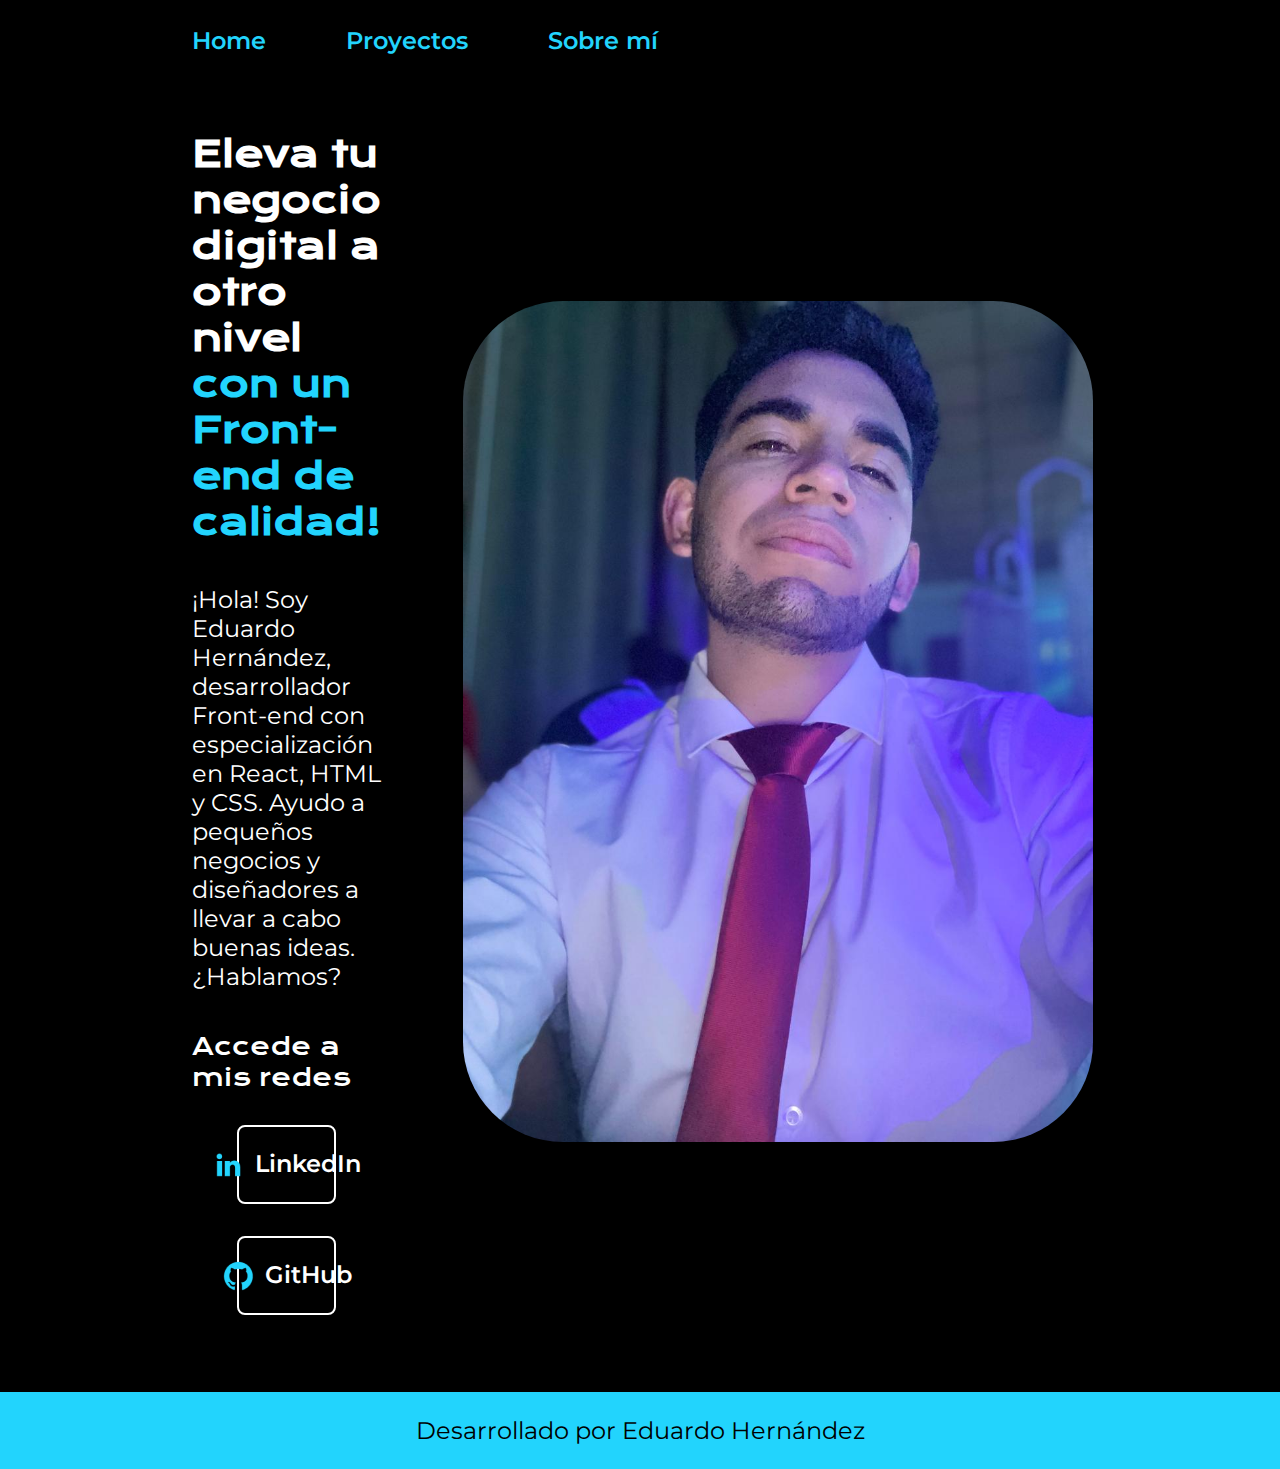
==== index.html @ 305961f6 "primer commit" ====
<!DOCTYPE html>
<html lang="en">
<head>
    <meta charset="UTF-8">
    <meta name="viewport" content="width=device-width, initial-scale=1.0">
    <title>Portafolio</title>
    <link rel="stylesheet" href="./styles/style.css">
</head>
<body>
    <header class="header">
        <nav class="header__menu">
            <a href="./index.html" class="header__menu__link">Home</a>
            <a href="./pages/about.html" class="header__menu__link">Proyectos</a>
            <a href="./pages/about.html" class="header__menu__link">Sobre mí</a>
            
        </nav>
    </header>
    <main class="presentacion">
        <section class="presentacion__contenido">
            <h1 class="presentacion__contenido__titulo">Eleva tu negocio digital a otro nivel <strong class="titulo-destaque">con un Front-end de calidad!</strong></h1>
        <p class="presentacion__contenido__texto">
            ¡Hola! Soy Eduardo Hernández, desarrollador Front-end con especialización en React, HTML y CSS. Ayudo a pequeños negocios y diseñadores a llevar a cabo buenas ideas. ¿Hablamos?
        </p>
        <div class="presentacion__enlaces">
            <h2 class="presentacion__enlaces__subtitulo">Accede a mis redes</h2>
            <a class="presentacion__enlaces__link" href="https://www.linkedin.com/in/eduardo-hernandez-mauedy164/"><img class="presentacion__enlaces__icono" src="./multimedia/linkedin.png" alt="Logo LinkedIn">LinkedIn</a>
            <a class="presentacion__enlaces__link" href="https://github.com/Mauedy164"><img class="presentacion__enlaces__icono" src="./multimedia/github.png" alt="Logo github"> GitHub</a>
        </div>
        </section>
        <section>
            <img class="foto__perfil" src="./multimedia/Foto perfil.jpeg" alt="Eduardo Hernández perfil">
        </section>
        
    </main>
    <footer class="footer">
        <p>Desarrollado por Eduardo Hernández</p>
    </footer>
</body>
</html>
---- styles/style.css ----
@import url('https://fonts.googleapis.com/css2?family=Courgette&family=Dancing+Script&family=Krona+One&family=Montserrat:ital,wght@0,100..900;1,100..900&family=Noto+Sans+Thai:wght@100..900&display=swap');

:root{
    --color-primario: black;
    --color-secundario: white;
    --color-terciario: #22d4fd;
    --color-hover: #272727;

    --fuente-monsterrat:"Montserrat", sans-serif;
    --fuente-krona:"krona One", sans-serif;
}

*{
    padding: 0;
    margin: 0;

}
body {
    background-color:  var(--color-primario);
    color: var(--color-secundario);
    box-sizing: border-box;
}

.header{
    padding: 2% 0 0 15%;
}

.header__menu{
    display: flex;
    gap: 80px;
}

.header__menu__link{
    font-family: var(--fuente-monsterrat);
    font-size: 1.5rem;
    font-weight: 600;
    color: var(--color-terciario);
    text-decoration: none;
}

.presentacion{
    display: flex;
    align-items: center;
    padding: 6% 15%;
    justify-content: space-between;
    gap: 82px;
}

.presentacion__contenido{
    width: 50%;
    display: flex;
    flex-direction: column;
    gap: 40px;
}

.presentacion__contenido__titulo{
    font-size:2.25rem;
    font-family: var(--fuente-krona);
}

.titulo-destaque{
    color: var(--color-terciario);
}

.presentacion__contenido__texto{
    font-size: 1.5rem;
    font-family: var(--fuente-monsterrat);
}

.presentacion__enlaces{
    display: flex;
    justify-content: space-between;
    flex-direction: column;
    align-items: center;
    gap: 32px;
}

.presentacion__enlaces__link{
    width: 50%;
    text-align: center;
    padding: 21.5px 0;
    border-radius: 8px;
    font-family: var(--fuente-monsterrat);
    font-size: 1.5rem;
    font-weight: 600;
    text-decoration: none;
    color: var(--color-secundario);
    border: 2px solid var(--color-secundario);
    display: flex;
    justify-content: center;
    gap: 10px;
}

.presentacion__enlaces__subtitulo{
    font-family: var(--fuente-krona);
    font-size: 1.5rem;
    font-weight: 400;
}

.presentacion__enlaces__link:hover{
    background-color: var(--color-hover);
    cursor: pointer;
}

.foto__perfil{
    width: 70vh;
    border-radius: 100px;
}

footer{
    background-color: var(--color-terciario);
    padding: 24px;
    color: var(--color-primario);
    text-align: center;
    font-family: var(--fuente-monsterrat);
    font-size: 1.5rem;
    font-weight: 400;
}

@media (max-width: 1200px){
    .header{
        padding: 10%;
    }
    .header__menu{
        justify-content: center;
    }

    .presentacion{
        flex-direction: column-reverse;
        padding: 5%;
    }

    .presentacion__contenido{
        width: auto;
    }

    
}
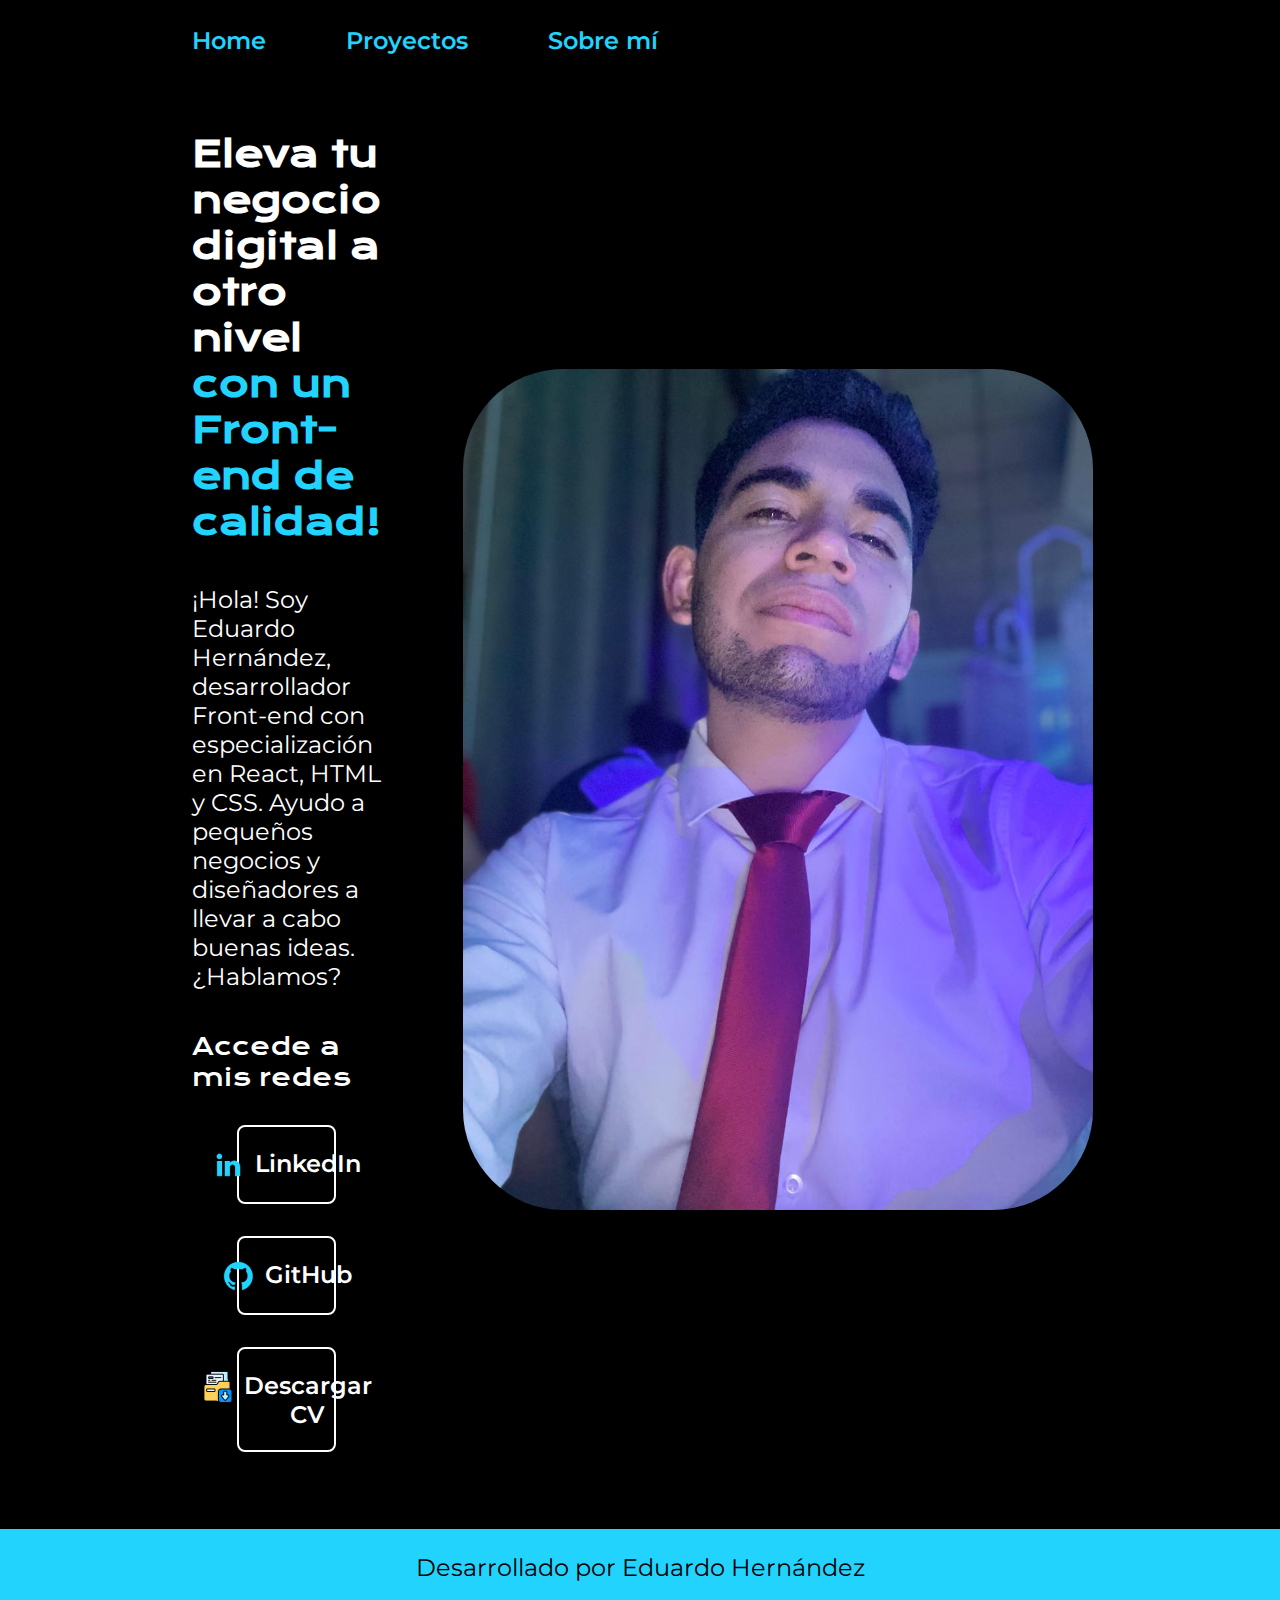
==== commit 26c5d641: "Añade proyectos ys obre mí" ====
--- a/index.html
+++ b/index.html
@@ -10,7 +10,7 @@
     <header class="header">
         <nav class="header__menu">
             <a href="./index.html" class="header__menu__link">Home</a>
-            <a href="./pages/about.html" class="header__menu__link">Proyectos</a>
+            <a href="./pages/Proyects.html" class="header__menu__link">Proyectos</a>
             <a href="./pages/about.html" class="header__menu__link">Sobre mí</a>
             
         </nav>
@@ -25,6 +25,10 @@
             <h2 class="presentacion__enlaces__subtitulo">Accede a mis redes</h2>
             <a class="presentacion__enlaces__link" href="https://www.linkedin.com/in/eduardo-hernandez-mauedy164/"><img class="presentacion__enlaces__icono" src="./multimedia/linkedin.png" alt="Logo LinkedIn">LinkedIn</a>
             <a class="presentacion__enlaces__link" href="https://github.com/Mauedy164"><img class="presentacion__enlaces__icono" src="./multimedia/github.png" alt="Logo github"> GitHub</a>
+            <a class="presentacion__enlaces__link" href="./multimedia/CV Eduardo Hernández.pdf" download>
+                <img class="presentacion__enlaces__icono" src="./multimedia/download-icon.png" alt="Descargar CV">
+                Descargar CV
+            </a>
         </div>
         </section>
         <section>
--- a/styles/style.css
+++ b/styles/style.css
@@ -75,6 +75,12 @@
     gap: 32px;
 }
 
+.presentacion__enlaces__icono {
+    width: 2 rem; 
+    height: 2rem;
+    object-fit: contain; 
+}
+
 .presentacion__enlaces__link{
     width: 50%;
     text-align: center;
@@ -117,6 +123,67 @@
     font-weight: 400;
 }
 
+.proyectos-container {
+    display: flex;
+    flex-direction: column;
+    gap: 4rem;
+    width: 100%;
+    max-width: 1200px;
+    margin: 0 auto;
+}
+
+.proyecto {
+    display: flex;
+    gap: 2rem;
+    padding: 2rem;
+    background: var(--color-hover);
+    border-radius: 15px;
+    transition: transform 0.3s ease;
+}
+
+.proyecto:hover {
+    transform: translateY(-5px);
+}
+
+.proyecto-preview {
+    display: flex;
+    align-items: center;
+    width: 300px;
+    height: 200px;
+    object-fit: cover;
+    border-radius: 10px;
+    flex-shrink: 0;
+}
+
+.proyecto-contenido {
+    display: flex;
+    flex-direction: column;
+    gap: 1rem;
+    flex: 1;
+}
+
+.tecnologias {
+    display: flex;
+    gap: 1rem;
+    margin: 1rem 0;
+}
+
+.tecnologia-icono {
+    width: 30px;
+    height: 30px;
+    transition: transform 0.3s ease;
+}
+
+.tecnologia-icono:hover {
+    transform: scale(1.2);
+}
+
+.proyecto-boton {
+    width: fit-content;
+    margin-top: auto;
+}
+
+
 @media (max-width: 1200px){
     .header{
         padding: 10%;
@@ -134,5 +201,20 @@
         width: auto;
     }
 
+}
+
+@media (max-width: 768px) {
+    .proyecto {
+        flex-direction: column;
+        padding: 1rem;
+    }
     
+    .proyecto-preview {
+        width: 100%;
+        height: auto;
+    }
+    
+    .proyecto-contenido {
+        width: 100%;
+    }
 }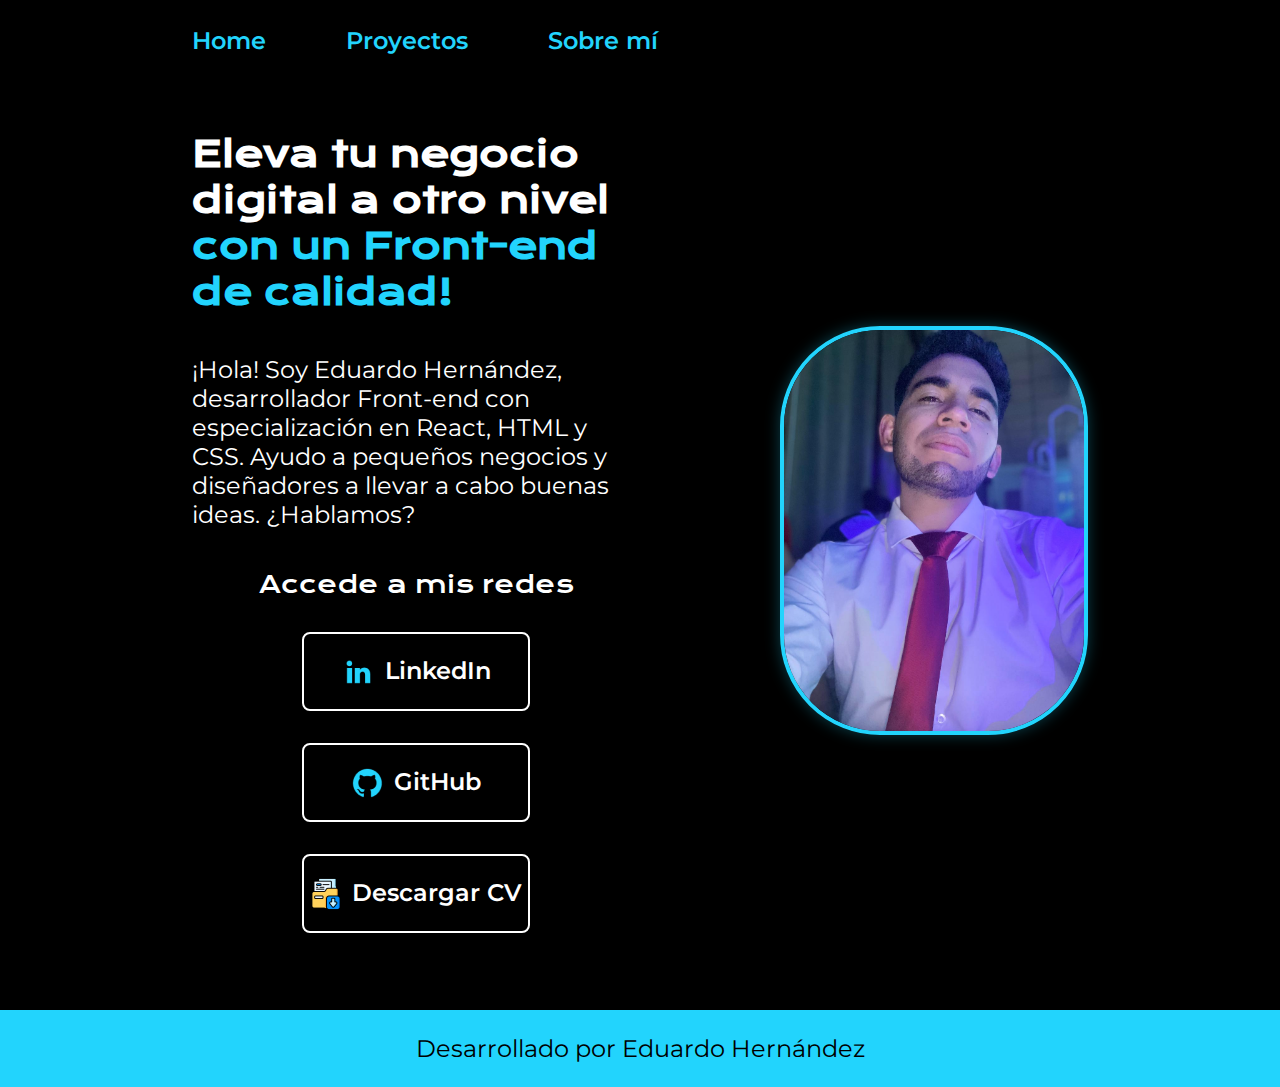
==== commit 6e76c0f2: "añade CV actualizado" ====
--- a/index.html
+++ b/index.html
@@ -25,7 +25,7 @@
             <h2 class="presentacion__enlaces__subtitulo">Accede a mis redes</h2>
             <a class="presentacion__enlaces__link" href="https://www.linkedin.com/in/eduardo-hernandez-mauedy164/"><img class="presentacion__enlaces__icono" src="./multimedia/linkedin.png" alt="Logo LinkedIn">LinkedIn</a>
             <a class="presentacion__enlaces__link" href="https://github.com/Mauedy164"><img class="presentacion__enlaces__icono" src="./multimedia/github.png" alt="Logo github"> GitHub</a>
-            <a class="presentacion__enlaces__link" href="./multimedia/CV Eduardo Hernández.pdf" download>
+            <a class="presentacion__enlaces__link" href="./multimedia/CV_Eduardo_Hernández.pdf" download>
                 <img class="presentacion__enlaces__icono" src="./multimedia/download-icon.png" alt="Descargar CV">
                 Descargar CV
             </a>
--- a/styles/style.css
+++ b/styles/style.css
@@ -109,8 +109,17 @@
 }
 
 .foto__perfil{
-    width: 70vh;
-    border-radius: 100px;
+    width: 50vh; 
+    max-width: 300px; 
+    height: auto; 
+    border-radius: 100px; 
+    border: 4px solid var(--color-terciario);
+    box-shadow: 0 0 15px rgba(34, 212, 253, 0.3);
+    transition: transform 0.3s;
+}
+
+.foto__perfil:hover {
+    transform: scale(1.03);
 }
 
 footer{
@@ -139,10 +148,31 @@
     background: var(--color-hover);
     border-radius: 15px;
     transition: transform 0.3s ease;
+    position: relative;
+    overflow: hidden;
 }
 
 .proyecto:hover {
     transform: translateY(-5px);
+}
+
+.proyecto::after {
+    content: "";
+    position: absolute;
+    top: 0;
+    left: -100%;
+    width: 50%;
+    height: 100%;
+    background: linear-gradient(
+        to right,
+        rgba(34, 212, 253, 0) 0%,
+        rgba(34, 212, 253, 0.1) 50%,
+        rgba(34, 212, 253, 0) 100%
+    );
+    transition: left 0.6s;
+}
+.proyecto:hover::after {
+    left: 100%;
 }
 
 .proyecto-preview {
@@ -194,6 +224,8 @@
 
     .presentacion{
         flex-direction: column-reverse;
+        align-items: center;
+        text-align: center;
         padding: 5%;
     }
 
@@ -204,6 +236,26 @@
 }
 
 @media (max-width: 768px) {
+    .header {
+        padding: 20px 5%; 
+    }
+
+    .header__menu {
+        gap: 20px; 
+        flex-wrap: wrap; 
+    }
+
+    .header__menu__link {
+        font-size: 1.2rem; 
+        padding: 8px 12px; 
+    }
+
+    .foto__perfil {
+        width: 40vh; 
+        max-width: 200px; 
+        border-radius: 100px;
+    }
+    
     .proyecto {
         flex-direction: column;
         padding: 1rem;
